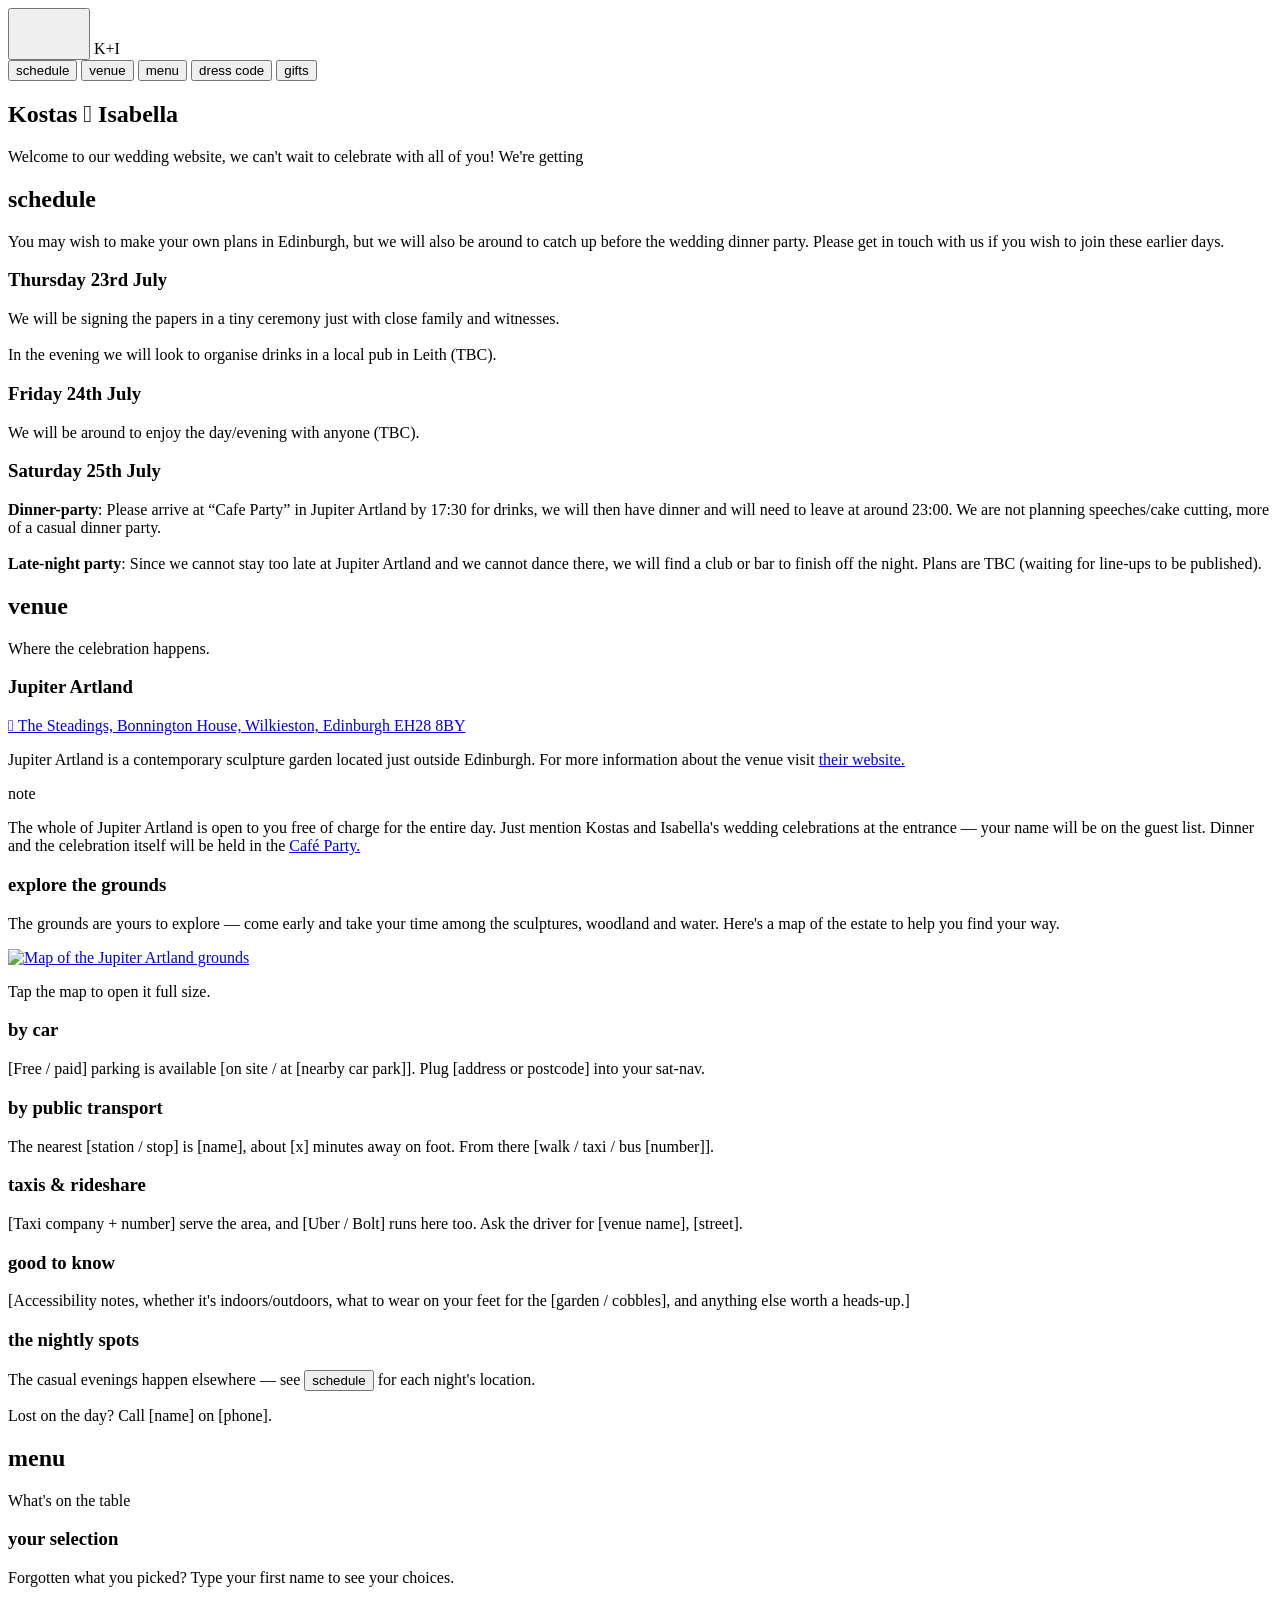
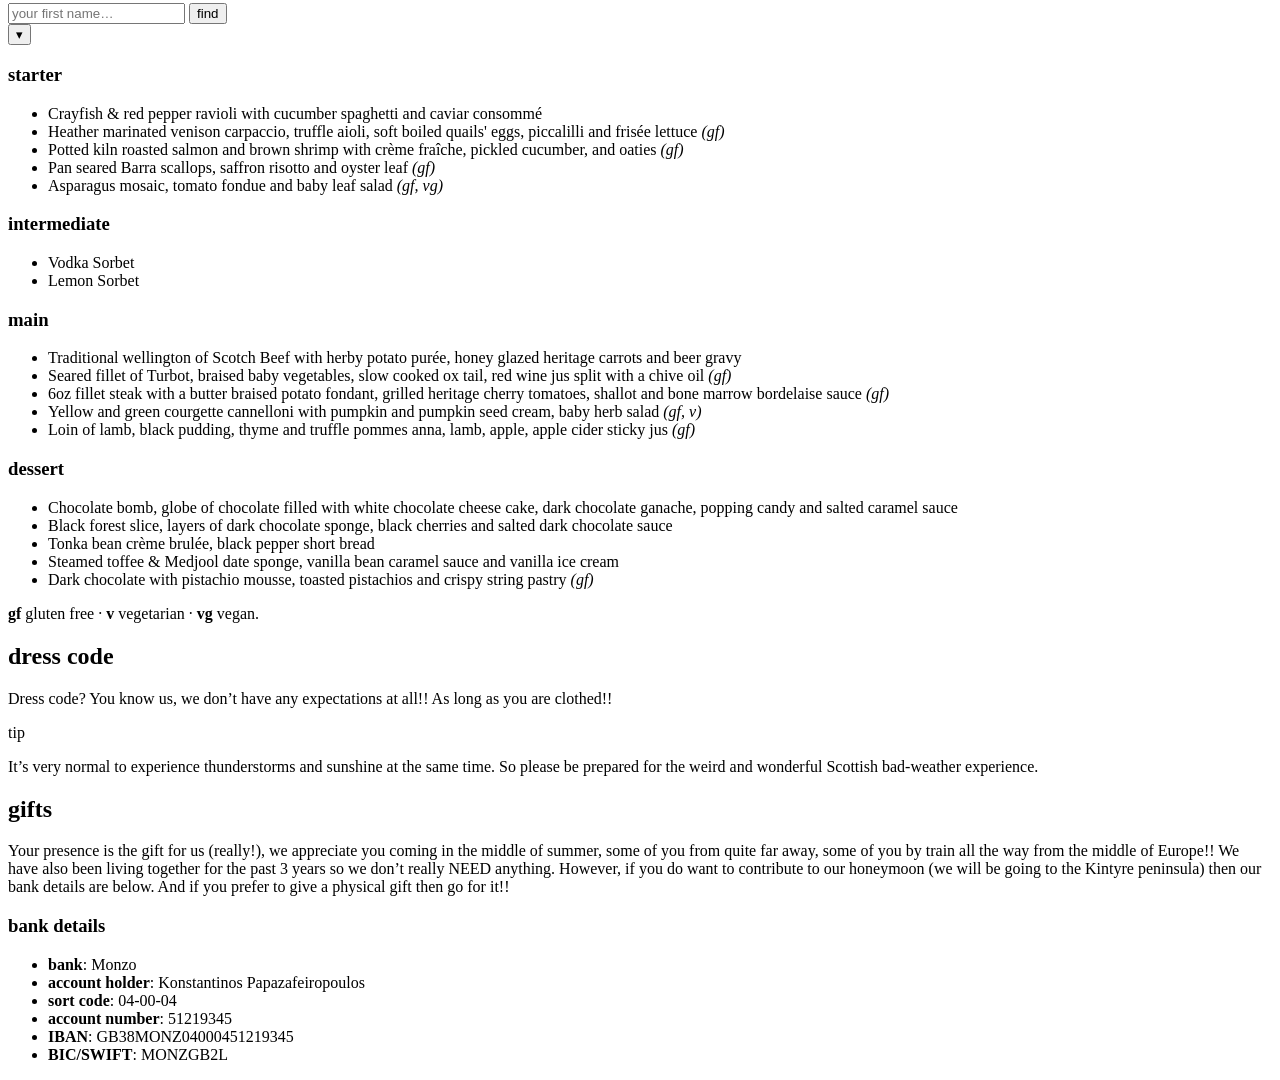
==== internal/templates/index.html @ c3b473ed "Initial commit: deploy-ready Matrigonio (Docker + Render)" ====
<!doctype html>
<html lang="en">
  <head>
    <meta charset="utf-8" />
    <meta name="viewport" content="width=device-width, initial-scale=1.0" />
    <title>{{ .title }}</title>

    <script type="module" src="/static/js/datastar.js"></script>
    <script src="/static/js/starfield.js"></script>

    <link rel="stylesheet" href="/static/css/root.css" />
    <link rel="icon" type="image/x-icon" href="/static/assets/just-married.ico" />
  </head>

  <body
    data-signals="{
        menuOpen: false,
        avatarMenuOpen: false,
        avatarHover: false,
        displayWelcomeSection: true,
        activeSection: '',
        guestName: '',
        suggestIndex: 0,
        confirm: false,
        showMenu: false,
        key: '',
        starSpeed: 20,
        starCount: 4000,
        sunZ: 2000
    }"
    data-init="
        const t0 = performance.now();
        const from = 20, to = 2, dur = 10000;
        const tick = () => {
            const p = Math.min((performance.now() - t0) / dur, 1);
            $starSpeed = from + (to - from) * p;
            if (p < 1) requestAnimationFrame(tick);
        };
        tick();
    "
    data-on:keydown__window="
        if ($displayWelcomeSection) return;
        $key = evt.key === 'Backspace' ? 'Backspace'
             : (evt.key.length === 1 ? evt.key : '');
        $key.length > 0 && @post('/keystroke', {requestCancellation: 'disabled'});
    "
  >
    <star-field
      id="main-starfield"
      class="fullscreen"
      data-attr:speed="$starSpeed"
      data-attr:star-count="$starCount"
      data-attr:sun-z="$sunZ"
    ></star-field>

    <header class="app-header">
      <div class="app-brand">
        <button
          type="button"
          class="cta"
          data-on:click="$menuOpen = !$menuOpen"
          data-class:is-open="$menuOpen"
        >
          <span data-text="$menuOpen ? 'CLOSE' : 'MENU'"></span>
          <span class="cta-arrow">
            <svg
              width="66px"
              height="43px"
              viewBox="0 0 66 43"
              version="1.1"
              xmlns="http://www.w3.org/2000/svg"
              xmlns:xlink="http://www.w3.org/1999/xlink"
            >
              <g id="arrow" stroke="none" stroke-width="1" fill="none" fill-rule="evenodd">
                <path
                  class="one"
                  d="M40.1543933,3.89485454 L43.9763149,0.139296592 C44.1708311,-0.0518420739 44.4826329,-0.0518571125 44.6771675,0.139262789 L65.6916134,20.7848311 C66.0855801,21.1718824 66.0911863,21.8050225 65.704135,22.1989893 C65.7000188,22.2031791 65.6958657,22.2073326 65.6916762,22.2114492 L44.677098,42.8607841 C44.4825957,43.0519059 44.1708242,43.0519358 43.9762853,42.8608513 L40.1545186,39.1069479 C39.9575152,38.9134427 39.9546793,38.5968729 40.1481845,38.3998695 C40.1502893,38.3977268 40.1524132,38.395603 40.1545562,38.3934985 L56.9937789,21.8567812 C57.1908028,21.6632968 57.193672,21.3467273 57.0001876,21.1497035 C56.9980647,21.1475418 56.9959223,21.1453995 56.9937605,21.1432767 L40.1545208,4.60825197 C39.9574869,4.41477773 39.9546013,4.09820839 40.1480756,3.90117456 C40.1501626,3.89904911 40.1522686,3.89694235 40.1543933,3.89485454 Z"
                ></path>
                <path
                  class="two"
                  d="M20.1553933,3.89485454 L23.9763149,0.139296592 C24.1708311,-0.0518420739 24.4826329,-0.0518571125 24.6771675,0.139262789 L45.6916134,20.7848311 C46.0855801,21.1718824 46.0911863,21.8050225 45.704135,22.1989893 C45.7000188,22.2031791 45.6958657,22.2073326 45.6916762,22.2114492 L24.677098,42.8607841 C24.4825957,43.0519059 24.1708242,43.0519358 23.9762853,42.8608513 L20.1545186,39.1069479 C19.9575152,38.9134427 19.9546793,38.5968729 20.1481845,38.3998695 C20.1502893,38.3977268 20.1524132,38.395603 20.1545562,38.3934985 L36.9937789,21.8567812 C37.1908028,21.6632968 37.193672,21.3467273 37.0001876,21.1497035 C36.9980647,21.1475418 36.9959223,21.1453995 36.9937605,21.1432767 L20.1545208,4.60825197 C19.9574869,4.41477773 19.9546013,4.09820839 20.1480756,3.90117456 C20.1501626,3.89904911 20.1522686,3.89694235 20.1543933,3.89485454 Z"
                ></path>
                <path
                  class="three"
                  d="M0.154393339,3.89485454 L3.97631488,0.139296592 C4.17083111,-0.0518420739 4.48263286,-0.0518571125 4.67716753,0.139262789 L25.6916134,20.7848311 C26.0855801,21.1718824 26.0911863,21.8050225 25.704135,22.1989893 C25.7000188,22.2031791 25.6958657,22.2073326 25.6916762,22.2114492 L4.67709797,42.8607841 C4.48259567,43.0519059 4.17082418,43.0519358 3.97628526,42.8608513 L0.154518591,39.1069479 C-0.0424848215,38.9134427 -0.0453206733,38.5968729 0.148184538,38.3998695 C0.150289256,38.3977268 0.152413239,38.395603 0.154556228,38.3934985 L16.9937789,21.8567812 C17.1908028,21.6632968 17.193672,21.3467273 17.0001876,21.1497035 C16.9980647,21.1475418 16.9959223,21.1453995 16.9937605,21.1432767 L0.15452076,4.60825197 C-0.0425130651,4.41477773 -0.0453986756,4.09820839 0.148075568,3.90117456 C0.150162624,3.89904911 0.152268631,3.89694235 0.154393339,3.89485454 Z"
                ></path>
              </g>
            </svg>
          </span>
        </button>

        <span
          class="title-svg"
          aria-hidden="true"
          style="--icon: url(&quot;/static/assets/wedding-couple.svg&quot;)"
        ></span>

        <span class="app-brand-name">K+I</span>
      </div>
    </header>

    <aside
      class="menu-panel"
      id="menu-panel"
      data-class:is-open="$menuOpen"
      data-attr:aria-hidden="!$menuOpen"
      data-attr:inert="!$menuOpen"
    >
      <nav class="menu-panel-nav">
        <button
          type="button"
          class="menu-panel-link"
          data-class:is-active="$activeSection === 'schedule'"
          data-on:click="$displayWelcomeSection = false; $activeSection = 'schedule'; $menuOpen = false"
        >
          schedule
        </button>
        <button
          type="button"
          class="menu-panel-link"
          data-class:is-active="$activeSection === 'venue'"
          data-on:click="$displayWelcomeSection = false; $activeSection = 'venue'; $menuOpen = false"
        >
          venue
        </button>
        <button
          type="button"
          class="menu-panel-link"
          data-class:is-active="$activeSection === 'menu'"
          data-on:click="$displayWelcomeSection = false; $activeSection = 'menu'; $menuOpen = false"
        >
          menu
        </button>
        <button
          type="button"
          class="menu-panel-link"
          data-class:is-active="$activeSection === 'dresscode'"
          data-on:click="$displayWelcomeSection = false; $activeSection = 'dresscode'; $menuOpen = false"
        >
          dress code
        </button>
        <button
          type="button"
          class="menu-panel-link"
          data-class:is-active="$activeSection === 'gifts'"
          data-on:click="$displayWelcomeSection = false; $activeSection = 'gifts'; $menuOpen = false"
        >
          gifts
        </button>
      </nav>
    </aside>

    <section
      data-show="$displayWelcomeSection"
      data-class:is-hidden="$menuOpen"
      class="welcome-center"
    >
      <h1>
        <span class="title-text">Kostas  Isabella</span>
      </h1>
      <p class="welcome-tagline">
        Welcome to our wedding website, we can't wait to celebrate with all of you! We're getting
      </p>
    </section>

    <!-- SCHEDULE -->
    <section data-show="$activeSection === 'schedule'" class="info-section">
      <div class="info-card">
        <h2 class="info-title">schedule</h2>
        <p class="info-lead">
          You may wish to make your own plans in Edinburgh, but we will also be around to catch up
          before the wedding dinner party. Please get in touch with us if you wish to join these
          earlier days.
        </p>

        <div class="info-block">
          <h3>Thursday 23rd July</h3>
          <p>
            We will be signing the papers in a tiny ceremony just with close family and witnesses.
            <br><br>In the evening we will look to organise drinks in a local pub in Leith (TBC).
          </p>
        </div>

        <div class="info-block">
          <h3>Friday 24th July</h3>
          <p>We will be around to enjoy the day/evening with anyone (TBC).</p>
        </div>

        <div class="info-block">
          <h3>Saturday 25th July</h3>
            <b>Dinner-party</b>: Please arrive at “Cafe Party” in Jupiter Artland by 17:30 for
            drinks, we will then have dinner and will need to leave at around 23:00. We are not
            planning speeches/cake cutting, more of a casual dinner party.<br><br>
            <b>Late-night party</b>: Since we cannot stay too late at Jupiter Artland and we
            cannot dance there, we will find a club or bar to finish off the night. Plans are TBC
            (waiting for line-ups to be published).
        <!-- </div> -->
      </div>
    </section>

    <!-- VENUE -->
    <section data-show="$activeSection === 'venue'" class="info-section">
      <div class="info-card">
        <h2 class="info-title">venue</h2>
        <p class="info-lead">Where the celebration happens.</p>

        <div class="info-block">
          <h3>Jupiter Artland</h3>
          <p class="info-meta">
            <a
              class="info-link"
              href="https://www.google.co.uk/maps/place/Caf%C3%A9+Party/@55.9063766,-3.4248568,17z/data=!4m14!1m7!3m6!1s0x4887db453f939839:0x92c0c5dac16413bd!2sJupiter+Artland!8m2!3d55.9009238!4d-3.4213178!16s%2Fg%2F11cn3vvt8n!3m5!1s0x4887dba7d342aed7:0x3d43a574b29e1b01!8m2!3d55.9069388!4d-3.4243881!16s%2Fg%2F11mts6ds4q?entry=ttu&g_ep=EgoyMDI2MDUyNy4wIKXMDSoASAFQAw%3D%3D"
              target="_blank"
              rel="noopener"
            >
              󰗵 The Steadings, Bonnington House, Wilkieston, Edinburgh EH28 8BY
            </a>
          </p>
          <p>
            Jupiter Artland is a contemporary sculpture garden located just outside Edinburgh. For
            more information about the venue visit
            <a
              class="info-link"
              href="https://www.jupiterartland.org/learning/about-us/"
              target="_blank"
              rel="noopener"
            >
              their website.
            </a>
          </p>

          <aside class="info-callout">
            <span class="info-callout-label">note</span>
            <p>
              The whole of Jupiter Artland is open to you free of charge for the entire day. Just
              mention Kostas and Isabella's wedding celebrations at the entrance — your name will be
              on the guest list. Dinner and the celebration itself will be held in the
              <a
                class="info-link"
                href="https://www.jupiterartland.org/eat-at-jupiter-artland/cafe-party/"
                target="_blank"
                rel="noopener"
              >
                Café Party.
              </a>
            </p>
          </aside>
        </div>

        <div class="info-block">
          <h3>explore the grounds</h3>
          <p>
            The grounds are yours to explore — come early and take your time among the sculptures,
            woodland and water. Here's a map of the estate to help you find your way.
          </p>
          <a
            href="/static/assets/venue-map.jpg"
            target="_blank"
            rel="noopener"
            class="info-map-link"
          >
            <img
              class="info-map"
              src="/static/assets/venue-map.jpg"
              alt="Map of the Jupiter Artland grounds"
              loading="lazy"
            />
          </a>
          <p class="info-meta">Tap the map to open it full size.</p>
        </div>

        <div class="info-block">
          <h3>by car</h3>
          <p>
            [Free / paid] parking is available [on site / at [nearby car park]]. Plug [address or
            postcode] into your sat-nav.
          </p>
        </div>

        <div class="info-block">
          <h3>by public transport</h3>
          <p>
            The nearest [station / stop] is [name], about [x] minutes away on foot. From there [walk
            / taxi / bus [number]].
          </p>
        </div>

        <div class="info-block">
          <h3>taxis &amp; rideshare</h3>
          <p>
            [Taxi company + number] serve the area, and [Uber / Bolt] runs here too. Ask the driver
            for [venue name], [street].
          </p>
        </div>

        <div class="info-block">
          <h3>good to know</h3>
          <p>
            [Accessibility notes, whether it's indoors/outdoors, what to wear on your feet for the
            [garden / cobbles], and anything else worth a heads-up.]
          </p>
        </div>

        <div class="info-block">
          <h3>the nightly spots</h3>
          <p>
            The casual evenings happen elsewhere — see
            <button type="button" class="info-link" data-on:click="$activeSection = 'schedule'">
              schedule
            </button>
            for each night's location.
          </p>
        </div>

        <p class="info-note">Lost on the day? Call [name] on [phone].</p>
      </div>
    </section>

    <!-- MENU -->
    <section data-show="$activeSection === 'menu'" class="info-section">
      <div class="info-card">
        <h2 class="info-title">menu</h2>
        <p class="info-lead">What's on the table</p>

        <div class="info-block info-lookup">
          <h3>your selection</h3>
          <p>Forgotten what you picked? Type your first name to see your choices.</p>
          <div class="lookup-field">
            <input
              class="lookup-input"
              type="text"
              autocomplete="off"
              autocapitalize="off"
              spellcheck="false"
              placeholder="your first name…"
              aria-label="your first name"
              data-bind:guestName
              data-on:keydown="if (evt.key === 'Enter') { $suggestIndex = 0; $confirm = false; @post('/api/menu-lookup'); }"
            />
            <button
              type="button"
              class="cta lookup-btn"
              data-on:click="$suggestIndex = 0; $confirm = false; @post('/api/menu-lookup')"
            >
              find
            </button>
          </div>
          <!-- Static wrapper: the "did you mean?" yes/no buttons are injected
               into #menu-result via SSE, so we delegate their clicks to this
               always-present element instead of relying on datastar re-binding
               handlers on morphed-in children. -->
          <div
            class="menu-result-wrap"
            data-on:click="
                const b = evt.target.closest('[data-action]');
                if (!b) return;
                if (b.dataset.action === 'confirm') { $confirm = true; }
                else { $confirm = false; $suggestIndex = Number(b.dataset.next); }
                @post('/api/menu-lookup');
            "
          >
            <div id="menu-result" class="menu-result"></div>
          </div>
        </div>

        <div class="info-block menu-reveal">
          <button
            type="button"
            class="menu-reveal-btn"
            data-on:click="$showMenu = !$showMenu"
            data-attr:aria-expanded="$showMenu"
          >
            <span data-text="$showMenu ? 'hide the full menu' : 'see the full menu'"></span>
            <span class="menu-reveal-icon" data-class:is-open="$showMenu" aria-hidden="true"
              >▾</span
            >
          </button>
        </div>

        <div class="menu-full" data-show="$showMenu">
          <div class="info-block">
            <h3>starter</h3>
            <ul class="info-list">
              <li>Crayfish &amp; red pepper ravioli with cucumber spaghetti and caviar consommé</li>
              <li>
                Heather marinated venison carpaccio, truffle aioli, soft boiled quails' eggs,
                piccalilli and frisée lettuce <em>(gf)</em>
              </li>
              <li>
                Potted kiln roasted salmon and brown shrimp with crème fraîche, pickled cucumber,
                and oaties <em>(gf)</em>
              </li>
              <li>Pan seared Barra scallops, saffron risotto and oyster leaf <em>(gf)</em></li>
              <li>Asparagus mosaic, tomato fondue and baby leaf salad <em>(gf, vg)</em></li>
            </ul>
          </div>

          <div class="info-block">
            <h3>intermediate</h3>
            <ul class="info-list">
              <li>Vodka Sorbet</li>
              <li>Lemon Sorbet</li>
            </ul>
          </div>

          <div class="info-block">
            <h3>main</h3>
            <ul class="info-list">
              <li>
                Traditional wellington of Scotch Beef with herby potato purée, honey glazed heritage
                carrots and beer gravy
              </li>
              <li>
                Seared fillet of Turbot, braised baby vegetables, slow cooked ox tail, red wine jus
                split with a chive oil <em>(gf)</em>
              </li>
              <li>
                6oz fillet steak with a butter braised potato fondant, grilled heritage cherry
                tomatoes, shallot and bone marrow bordelaise sauce <em>(gf)</em>
              </li>
              <li>
                Yellow and green courgette cannelloni with pumpkin and pumpkin seed cream, baby herb
                salad <em>(gf, v)</em>
              </li>
              <li>
                Loin of lamb, black pudding, thyme and truffle pommes anna, lamb, apple, apple cider
                sticky jus <em>(gf)</em>
              </li>
            </ul>
          </div>

          <div class="info-block">
            <h3>dessert</h3>
            <ul class="info-list">
              <li>
                Chocolate bomb, globe of chocolate filled with white chocolate cheese cake, dark
                chocolate ganache, popping candy and salted caramel sauce
              </li>
              <li>
                Black forest slice, layers of dark chocolate sponge, black cherries and salted dark
                chocolate sauce
              </li>
              <li>Tonka bean crème brulée, black pepper short bread</li>
              <li>
                Steamed toffee &amp; Medjool date sponge, vanilla bean caramel sauce and vanilla ice
                cream
              </li>
              <li>
                Dark chocolate with pistachio mousse, toasted pistachios and crispy string pastry
                <em>(gf)</em>
              </li>
            </ul>
          </div>

          <p class="info-note">
            <strong>gf</strong> gluten free · <strong>v</strong> vegetarian · <strong>vg</strong>
            vegan.
          </p>
        </div>
      </div>
    </section>

    <!-- DRESS CODE -->
    <section data-show="$activeSection === 'dresscode'" class="info-section">
      <div class="info-card">
        <h2 class="info-title">dress code</h2>
        <p class="info-lead">
          Dress code? You know us, we don’t have any expectations at all!! As long as you are
          clothed!!
        </p>
          <aside class="info-callout">
            <span class="info-callout-label">tip</span>
            <p>
              It’s very normal to experience thunderstorms and sunshine at the same time. 
              So please be prepared for the weird and wonderful Scottish bad-weather experience.
            </p>
          </aside>
        </div>
      </div>
    </section>

    <!-- GIFTS -->
    <section data-show="$activeSection === 'gifts'" class="info-section">
      <div class="info-card">
        <h2 class="info-title">gifts</h2>
        <p class="info-lead">
          Your presence is the gift for us (really!), we appreciate you coming in the middle of
          summer, some of you from quite far away, some of you by train all the way from the middle
          of Europe!! We have also been living together for the past 3 years so we don’t really NEED
          anything. However, if you do want to contribute to our honeymoon (we will be going to the
          Kintyre peninsula) then our bank details are below. And if you prefer to give a physical
          gift then go for it!!
        </p>

        <div class="info-block">
          <h3>bank details</h3>
          <ul class="info-list">
            <li><strong>bank</strong>: Monzo</li>
            <li><strong>account holder</strong>: Konstantinos Papazafeiropoulos</li>
            <li><strong>sort code</strong>: 04-00-04</li>
            <li><strong>account number</strong>: 51219345</li>
            <li><strong>IBAN</strong>: GB38MONZ04000451219345</li>
            <li><strong>BIC/SWIFT</strong>: MONZGB2L</li>
          </ul>
        </div>
      </div>
    </section>
    <section id="target-text"></section>
  </body>
</html>
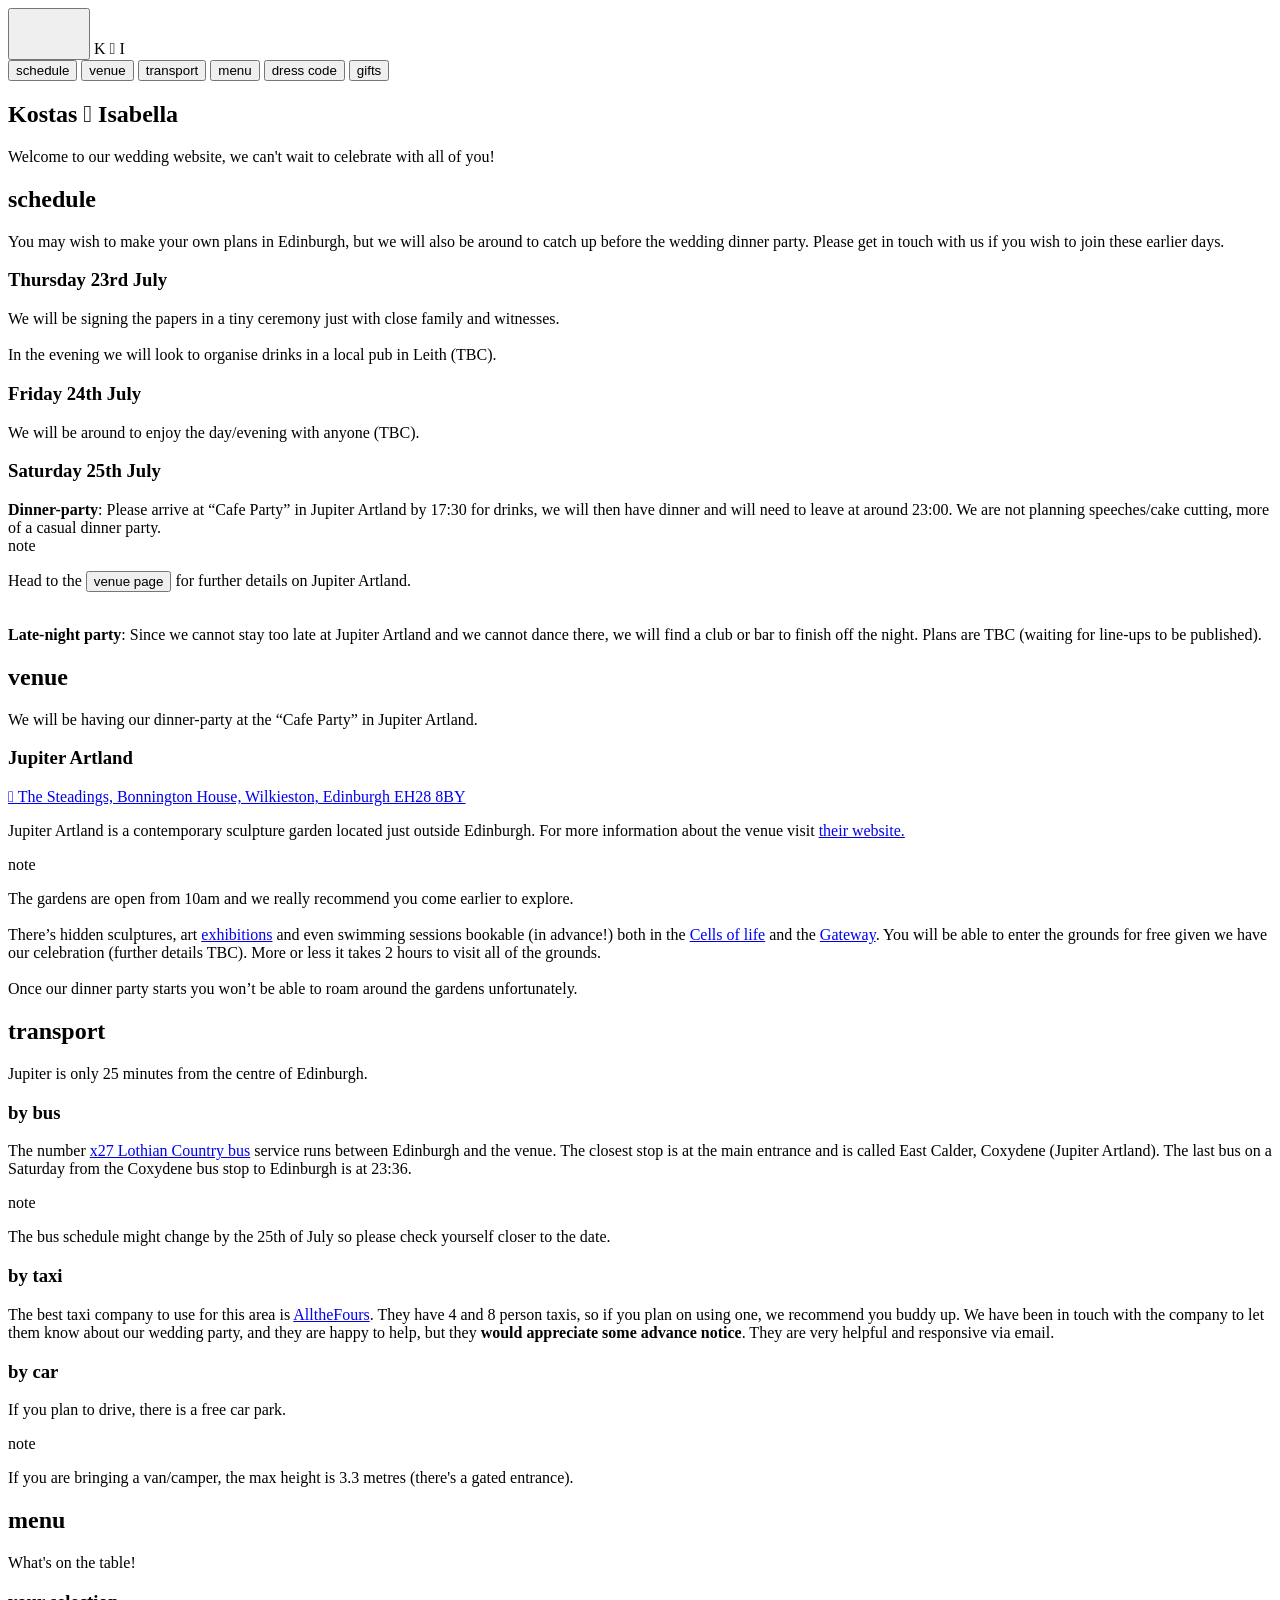
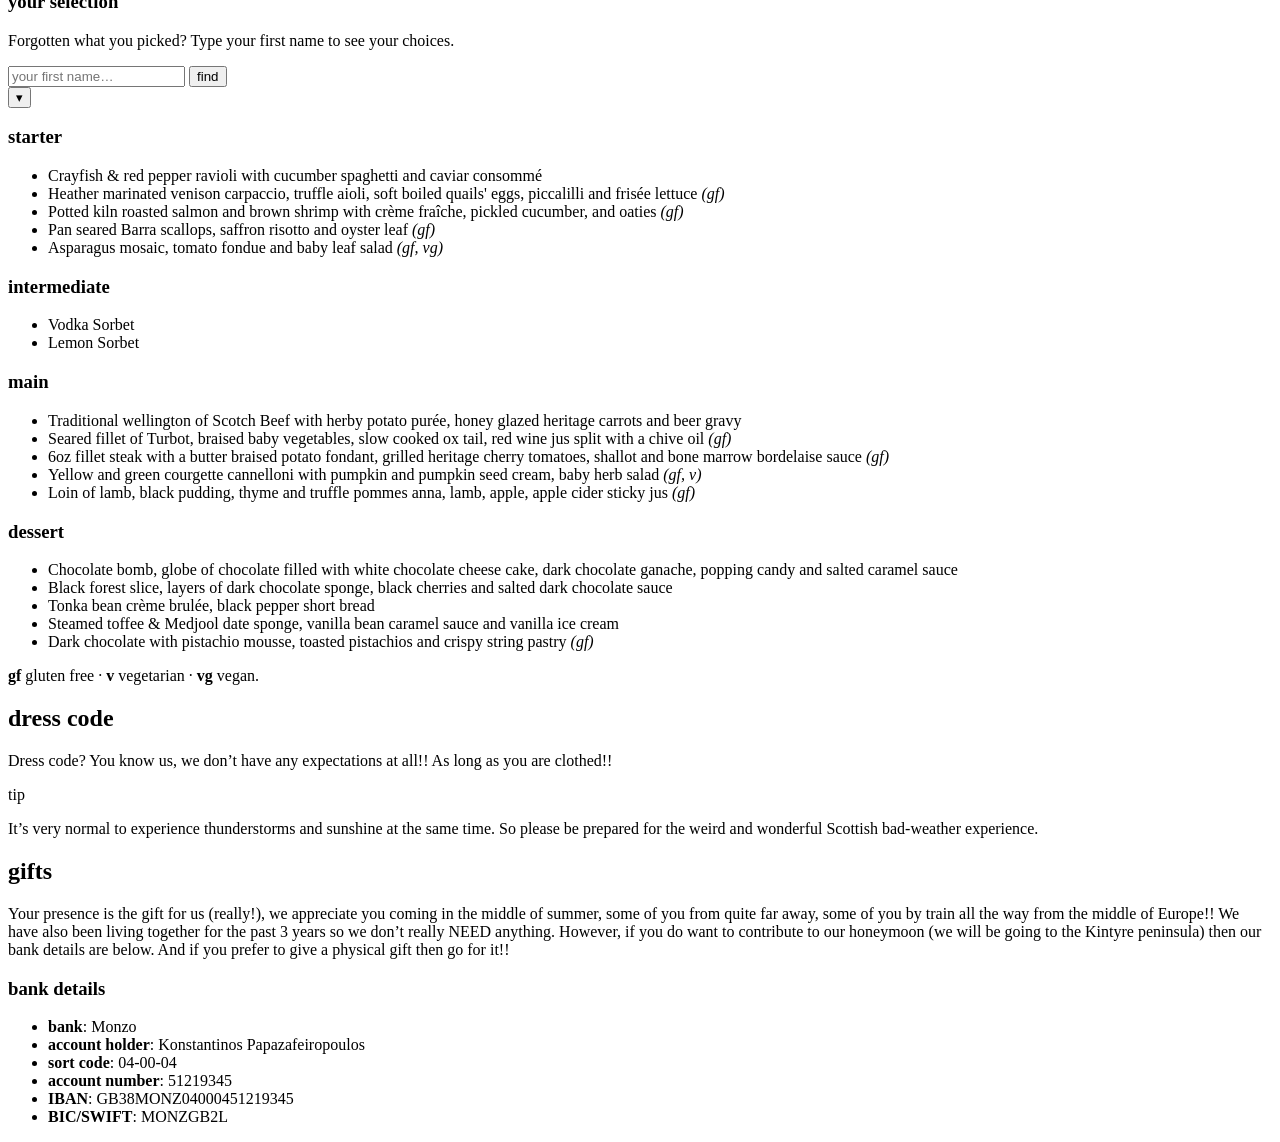
==== commit 9d79d103: "finalising 1st MVP" ====
--- a/internal/templates/index.html
+++ b/internal/templates/index.html
@@ -88,14 +88,7 @@
             </svg>
           </span>
         </button>
-
-        <span
-          class="title-svg"
-          aria-hidden="true"
-          style="--icon: url(&quot;/static/assets/wedding-couple.svg&quot;)"
-        ></span>
-
-        <span class="app-brand-name">K+I</span>
+        <span class="app-brand-name">K  I</span>
       </div>
     </header>
 
@@ -123,6 +116,15 @@
         >
           venue
         </button>
+        <button
+          type="button"
+          class="menu-panel-link"
+          data-class:is-active="$activeSection === 'transport'"
+          data-on:click="$displayWelcomeSection = false; $activeSection = 'transport'; $menuOpen = false"
+        >
+          transport
+        </button>
+
         <button
           type="button"
           class="menu-panel-link"
@@ -159,7 +161,7 @@
         <span class="title-text">Kostas  Isabella</span>
       </h1>
       <p class="welcome-tagline">
-        Welcome to our wedding website, we can't wait to celebrate with all of you! We're getting
+        Welcome to our wedding website, we can't wait to celebrate with all of you! 
       </p>
     </section>
 
@@ -177,7 +179,8 @@
           <h3>Thursday 23rd July</h3>
           <p>
             We will be signing the papers in a tiny ceremony just with close family and witnesses.
-            <br><br>In the evening we will look to organise drinks in a local pub in Leith (TBC).
+            <br /><br />In the evening we will look to organise drinks in a local pub in Leith
+            (TBC).
           </p>
         </div>
 
@@ -188,13 +191,25 @@
 
         <div class="info-block">
           <h3>Saturday 25th July</h3>
-            <b>Dinner-party</b>: Please arrive at “Cafe Party” in Jupiter Artland by 17:30 for
-            drinks, we will then have dinner and will need to leave at around 23:00. We are not
-            planning speeches/cake cutting, more of a casual dinner party.<br><br>
-            <b>Late-night party</b>: Since we cannot stay too late at Jupiter Artland and we
-            cannot dance there, we will find a club or bar to finish off the night. Plans are TBC
-            (waiting for line-ups to be published).
-        <!-- </div> -->
+          <b>Dinner-party</b>: Please arrive at “Cafe Party” in Jupiter Artland by 17:30 for drinks,
+          we will then have dinner and will need to leave at around 23:00. We are not planning
+          speeches/cake cutting, more of a casual dinner party.
+          <br />
+          <aside class="info-callout">
+            <span class="info-callout-label">note</span>
+            <p>
+              Head to the
+              <button type="button" class="info-link" data-on:click="$activeSection = 'venue'">
+                venue page
+              </button>
+              for further details on Jupiter Artland.
+            </p>
+          </aside>
+          <br />
+          <b>Late-night party</b>: Since we cannot stay too late at Jupiter Artland and we cannot
+          dance there, we will find a club or bar to finish off the night. Plans are TBC (waiting
+          for line-ups to be published).
+        </div>
       </div>
     </section>
 
@@ -202,7 +217,9 @@
     <section data-show="$activeSection === 'venue'" class="info-section">
       <div class="info-card">
         <h2 class="info-title">venue</h2>
-        <p class="info-lead">Where the celebration happens.</p>
+        <p class="info-lead">
+          We will be having our dinner-party at the “Cafe Party” in Jupiter Artland.
+        </p>
 
         <div class="info-block">
           <h3>Jupiter Artland</h3>
@@ -232,87 +249,90 @@
           <aside class="info-callout">
             <span class="info-callout-label">note</span>
             <p>
-              The whole of Jupiter Artland is open to you free of charge for the entire day. Just
-              mention Kostas and Isabella's wedding celebrations at the entrance — your name will be
-              on the guest list. Dinner and the celebration itself will be held in the
+              The gardens are open from 10am and we really recommend you come earlier to explore.<br /><br />
+              There’s hidden sculptures, art
               <a
                 class="info-link"
-                href="https://www.jupiterartland.org/eat-at-jupiter-artland/cafe-party/"
+                href="https://www.jupiterartland.org/all-art/current/"
                 target="_blank"
                 rel="noopener"
+                >exhibitions</a
               >
-                Café Party.
-              </a>
+              and even swimming sessions bookable (in advance!) both in the
+              <a
+                class="info-link"
+                href="https://www.jupiterartland.org/sessions/wild-swimming-sunday/"
+                target="_blank"
+                rel="noopener"
+                >Cells of life</a
+              >
+              and the
+              <a
+                class="info-link"
+                href="https://www.jupiterartland.org/sessions/gateway-pool-swimming/"
+                target="_blank"
+                rel="noopener"
+                >Gateway</a
+              >. You will be able to enter the grounds for free given we have our celebration
+              (further details TBC). More or less it takes 2 hours to visit all of the grounds.
+              <br /><br />
+              Once our dinner party starts you won’t be able to roam around the gardens
+              unfortunately.
             </p>
           </aside>
         </div>
-
-        <div class="info-block">
-          <h3>explore the grounds</h3>
+      </div>
+    </section>
+
+    <!-- TRANSPORT -->
+    <section data-show="$activeSection === 'transport'" class="info-section">
+      <div class="info-card">
+        <h2 class="info-title">transport</h2>
+        <p class="info-lead">Jupiter is only 25 minutes from the centre of Edinburgh.</p>
+
+        <div class="info-block">
+          <h3>by bus</h3>
           <p>
-            The grounds are yours to explore — come early and take your time among the sculptures,
-            woodland and water. Here's a map of the estate to help you find your way.
-          </p>
-          <a
-            href="/static/assets/venue-map.jpg"
-            target="_blank"
-            rel="noopener"
-            class="info-map-link"
-          >
-            <img
-              class="info-map"
-              src="/static/assets/venue-map.jpg"
-              alt="Map of the Jupiter Artland grounds"
-              loading="lazy"
-            />
-          </a>
-          <p class="info-meta">Tap the map to open it full size.</p>
+            The number
+            <a
+              class="info-link"
+              href="https://www.lothianbuses.com/timetable/?service_name=X27"
+              target="_blank"
+              rel="noopener"
+              >x27 Lothian Country bus</a
+            >
+            service runs between Edinburgh and the venue. The closest stop is at the main entrance
+            and is called East Calder, Coxydene (Jupiter Artland). The last bus on a Saturday from
+            the Coxydene bus stop to Edinburgh is at 23:36. <br/>
+          <aside class="info-callout">
+            <span class="info-callout-label">note</span>
+            <p>The bus schedule might change by the 25th of July so please check yourself closer to the date.</p>
+          </aside>
+
+          </p>
+        </div>
+
+        <div class="info-block">
+          <h3>by taxi</h3>
+          <p>
+            The best taxi company to use for this area is
+            <a class="info-link" href="https://444444.scot/" target="_blank" rel="noopener"
+              >AlltheFours</a
+            >. They have 4 and 8 person taxis, so if you plan on using one, we recommend you buddy
+            up. We have been in touch with the company to let them know about our wedding party, and
+            they are happy to help, but they <b>would appreciate some advance notice</b>. They are
+            very helpful and responsive via email.
+          </p>
         </div>
 
         <div class="info-block">
           <h3>by car</h3>
-          <p>
-            [Free / paid] parking is available [on site / at [nearby car park]]. Plug [address or
-            postcode] into your sat-nav.
-          </p>
-        </div>
-
-        <div class="info-block">
-          <h3>by public transport</h3>
-          <p>
-            The nearest [station / stop] is [name], about [x] minutes away on foot. From there [walk
-            / taxi / bus [number]].
-          </p>
-        </div>
-
-        <div class="info-block">
-          <h3>taxis &amp; rideshare</h3>
-          <p>
-            [Taxi company + number] serve the area, and [Uber / Bolt] runs here too. Ask the driver
-            for [venue name], [street].
-          </p>
-        </div>
-
-        <div class="info-block">
-          <h3>good to know</h3>
-          <p>
-            [Accessibility notes, whether it's indoors/outdoors, what to wear on your feet for the
-            [garden / cobbles], and anything else worth a heads-up.]
-          </p>
-        </div>
-
-        <div class="info-block">
-          <h3>the nightly spots</h3>
-          <p>
-            The casual evenings happen elsewhere — see
-            <button type="button" class="info-link" data-on:click="$activeSection = 'schedule'">
-              schedule
-            </button>
-            for each night's location.
-          </p>
-        </div>
-
-        <p class="info-note">Lost on the day? Call [name] on [phone].</p>
+          <p>If you plan to drive, there is a free car park.</p>
+          <aside class="info-callout">
+            <span class="info-callout-label">note</span>
+            <p>If you are bringing a van/camper, the max height is 3.3 metres (there's a gated entrance).</p>
+          </aside>
+        </div>
       </div>
     </section>
 
@@ -320,7 +340,7 @@
     <section data-show="$activeSection === 'menu'" class="info-section">
       <div class="info-card">
         <h2 class="info-title">menu</h2>
-        <p class="info-lead">What's on the table</p>
+        <p class="info-lead">What's on the table!</p>
 
         <div class="info-block info-lookup">
           <h3>your selection</h3>
@@ -468,14 +488,13 @@
           Dress code? You know us, we don’t have any expectations at all!! As long as you are
           clothed!!
         </p>
-          <aside class="info-callout">
-            <span class="info-callout-label">tip</span>
-            <p>
-              It’s very normal to experience thunderstorms and sunshine at the same time. 
-              So please be prepared for the weird and wonderful Scottish bad-weather experience.
-            </p>
-          </aside>
-        </div>
+        <aside class="info-callout">
+          <span class="info-callout-label">tip</span>
+          <p>
+            It’s very normal to experience thunderstorms and sunshine at the same time. So please be
+            prepared for the weird and wonderful Scottish bad-weather experience.
+          </p>
+        </aside>
       </div>
     </section>
 
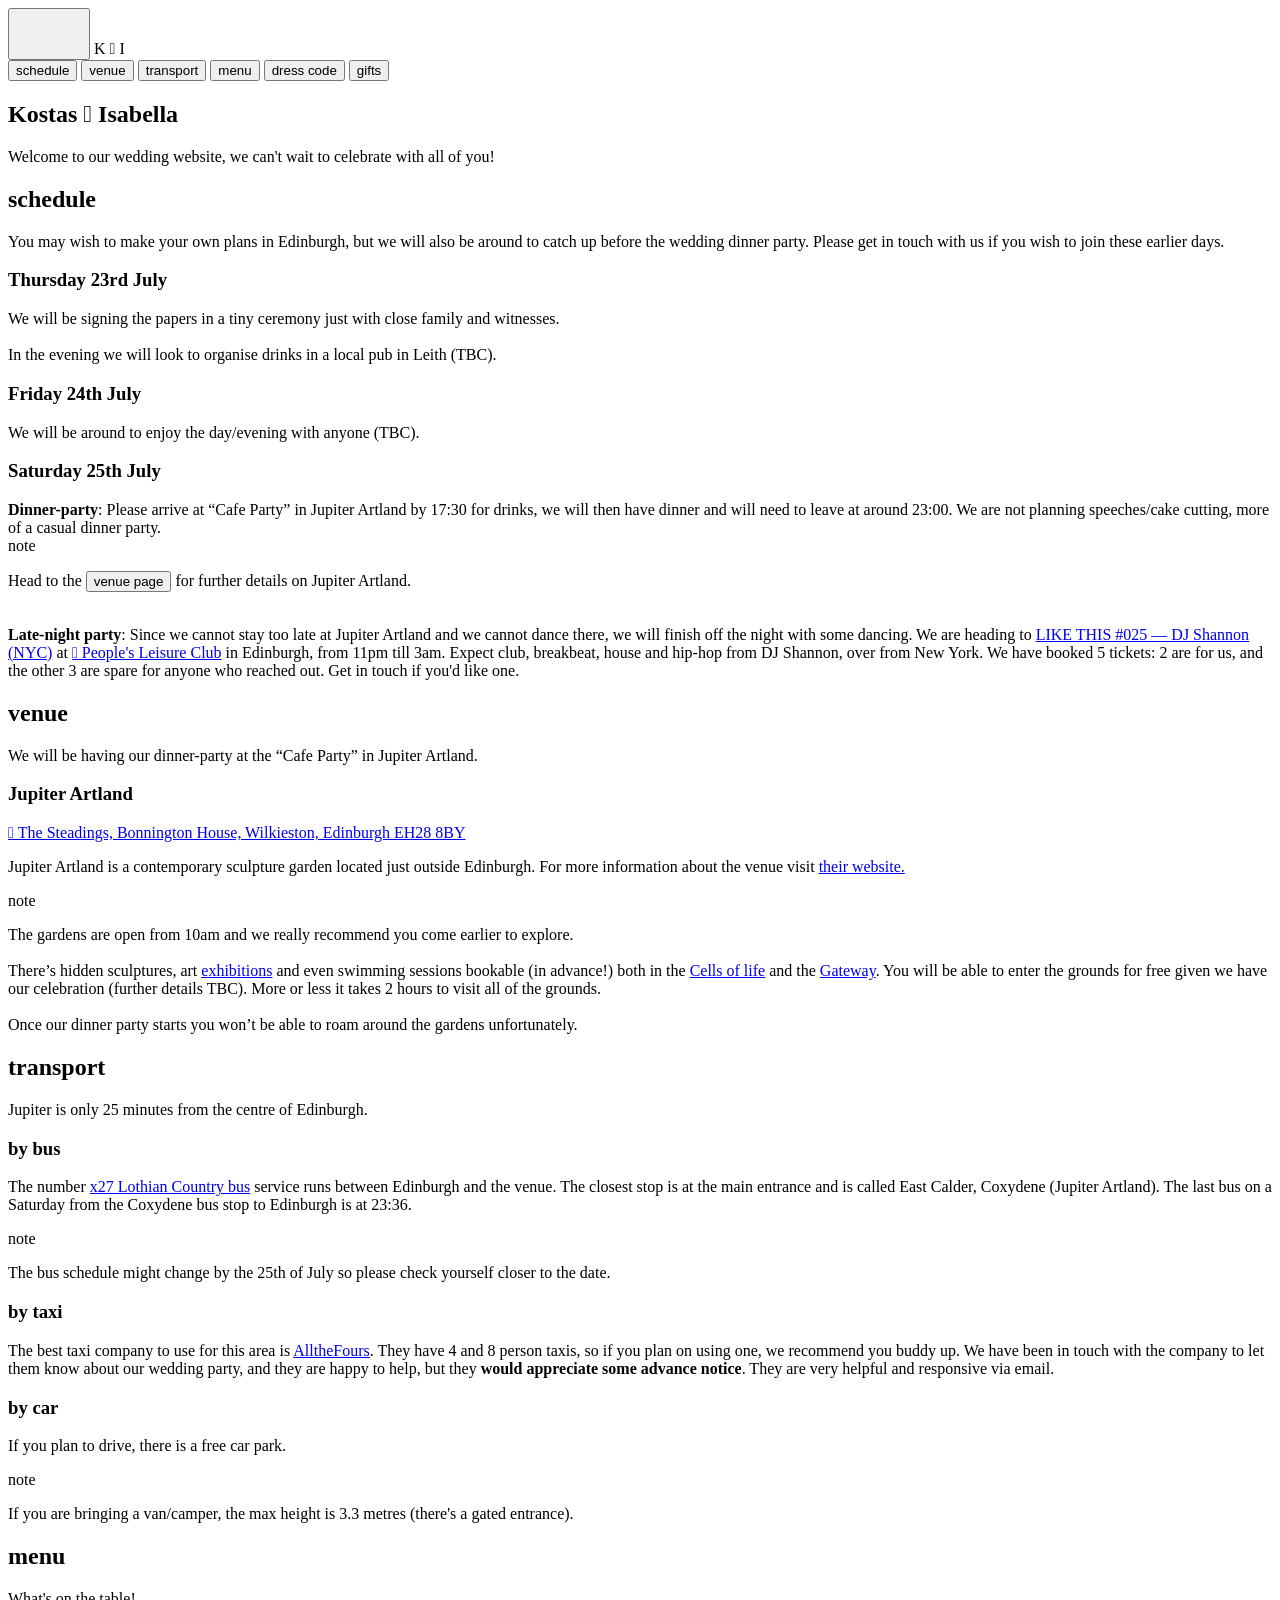
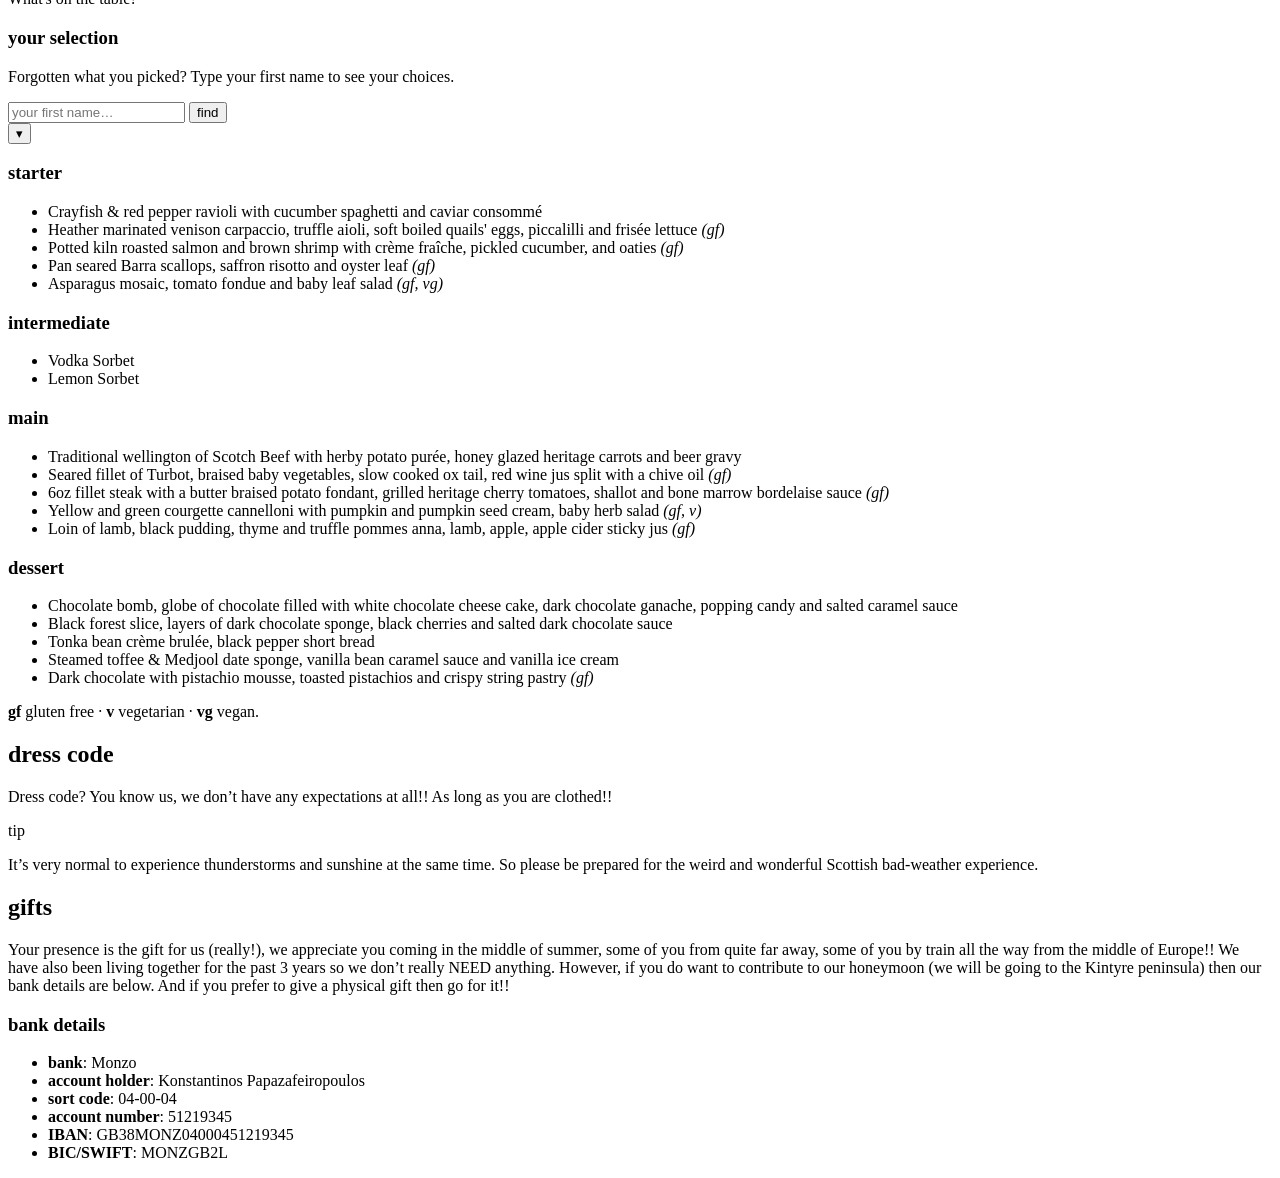
==== commit fe5d20aa: "feat: adding information of the late night party" ====
--- a/internal/templates/index.html
+++ b/internal/templates/index.html
@@ -207,8 +207,26 @@
           </aside>
           <br />
           <b>Late-night party</b>: Since we cannot stay too late at Jupiter Artland and we cannot
-          dance there, we will find a club or bar to finish off the night. Plans are TBC (waiting
-          for line-ups to be published).
+          dance there, we will finish off the night with some dancing. We are heading to
+          <a
+            class="info-link"
+            href="https://ra.co/events/2477433"
+            target="_blank"
+            rel="noopener"
+            >LIKE THIS #025 — DJ Shannon (NYC)</a
+          >
+          at
+          <a
+            class="info-link"
+            href="https://maps.app.goo.gl/Z7NpCNvpSCnMihHD7"
+            target="_blank"
+            rel="noopener"
+            >󰗵 People's Leisure Club</a
+          >
+          in Edinburgh, from 11pm till 3am. Expect club, breakbeat,
+          house and hip-hop from DJ Shannon, over from New York. We have booked 5 tickets: 2 are
+          for us, and the other 3 are spare for anyone who reached out. Get in touch if you'd
+          like one.
         </div>
       </div>
     </section>
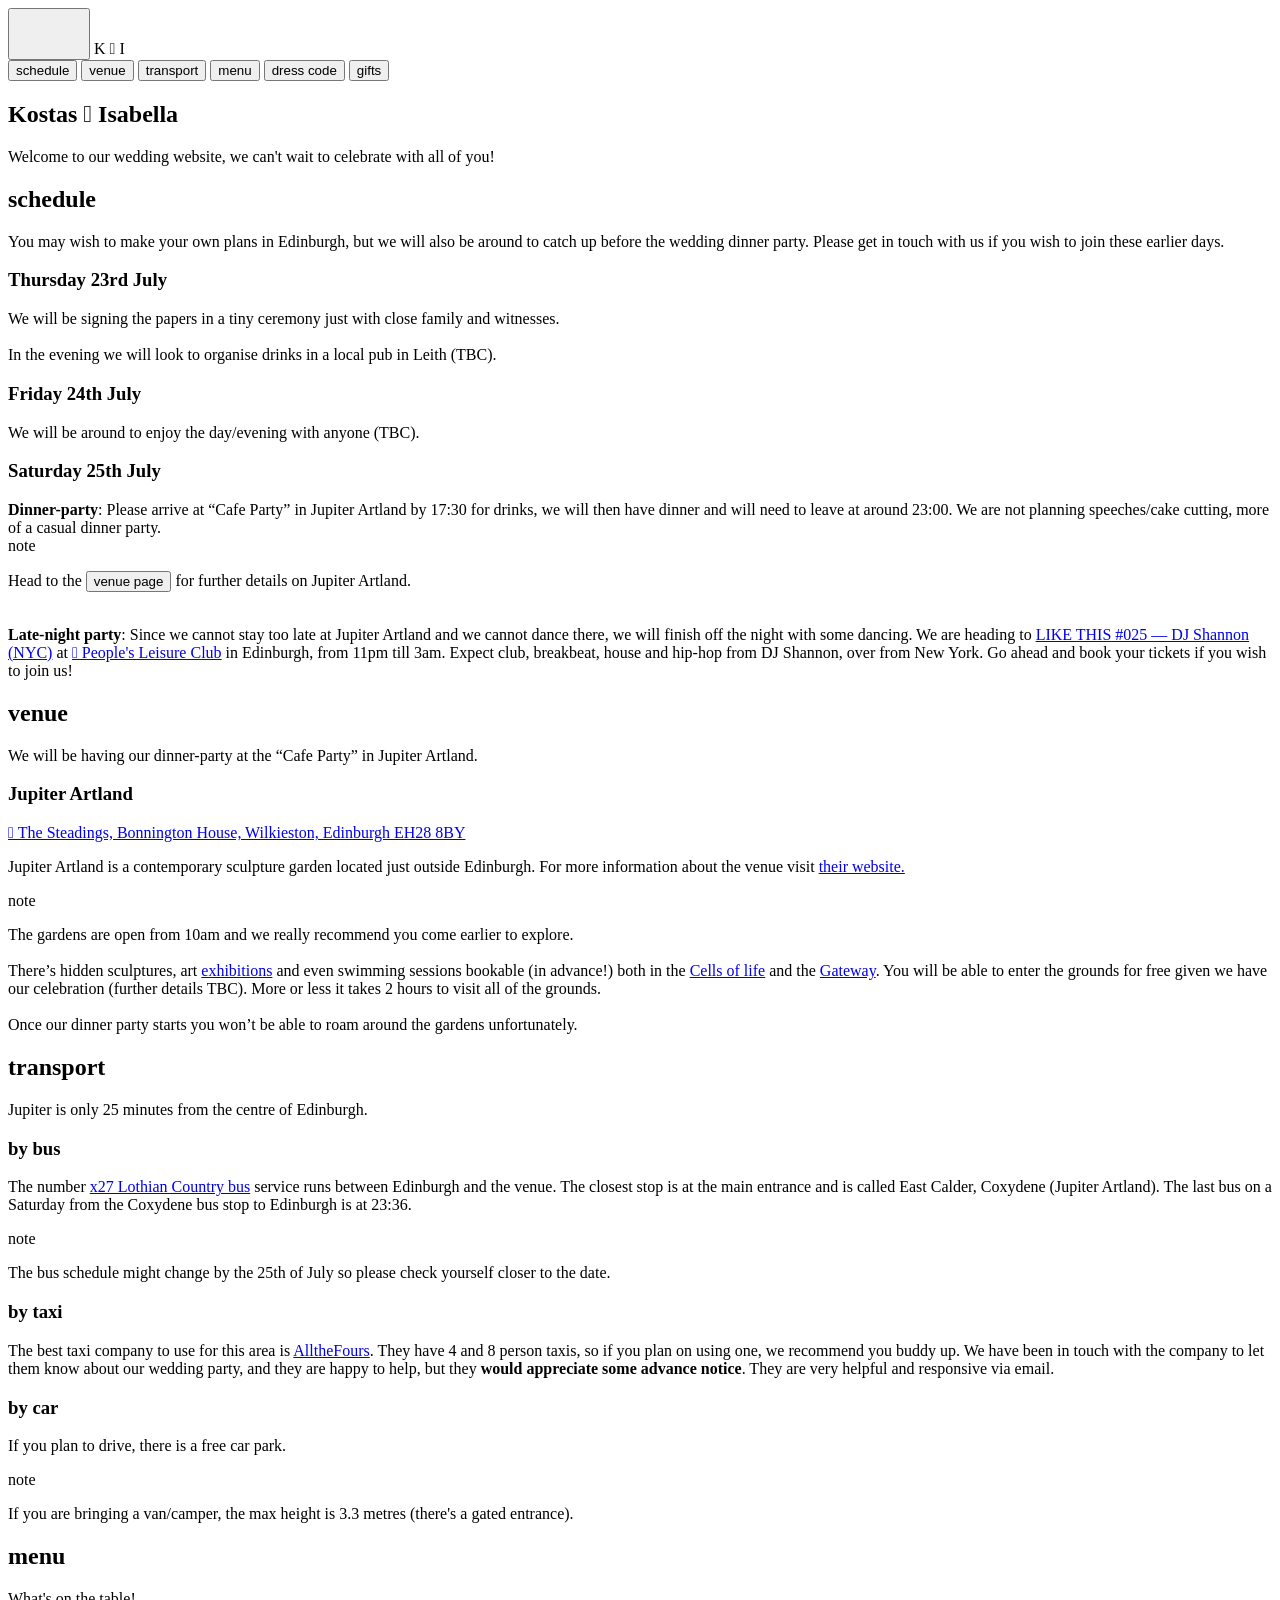
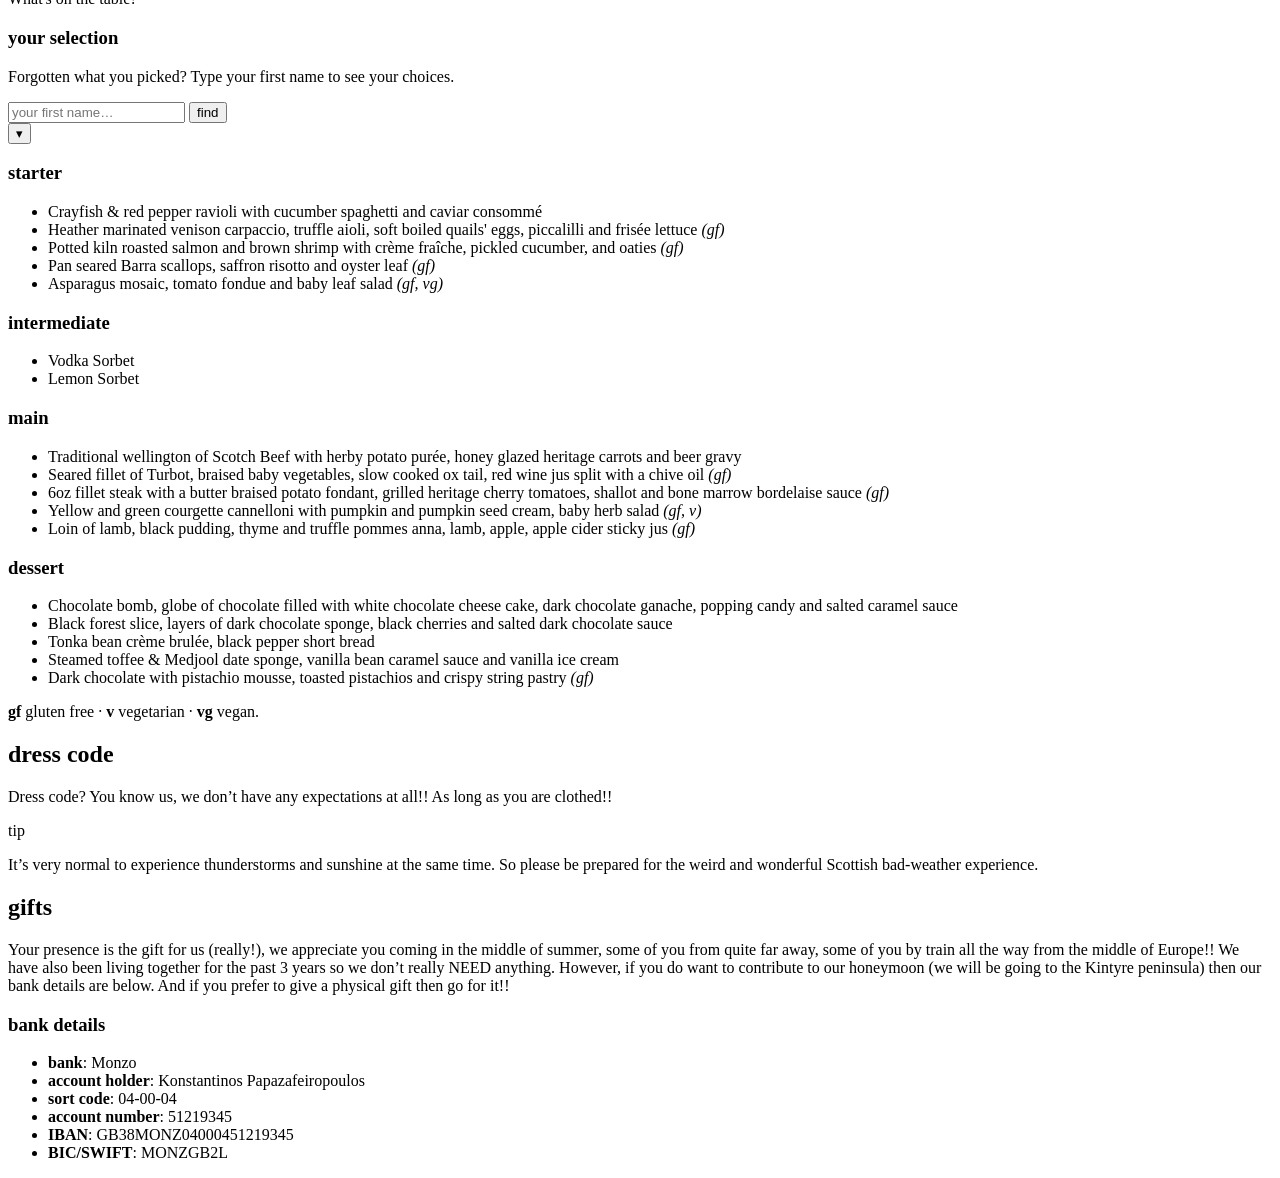
==== commit 99a99626: "chore: minor update in wording" ====
--- a/internal/templates/index.html
+++ b/internal/templates/index.html
@@ -224,9 +224,8 @@
             >󰗵 People's Leisure Club</a
           >
           in Edinburgh, from 11pm till 3am. Expect club, breakbeat,
-          house and hip-hop from DJ Shannon, over from New York. We have booked 5 tickets: 2 are
-          for us, and the other 3 are spare for anyone who reached out. Get in touch if you'd
-          like one.
+          house and hip-hop from DJ Shannon, over from New York. Go ahead and book your tickets if 
+          you wish to join us!
         </div>
       </div>
     </section>
